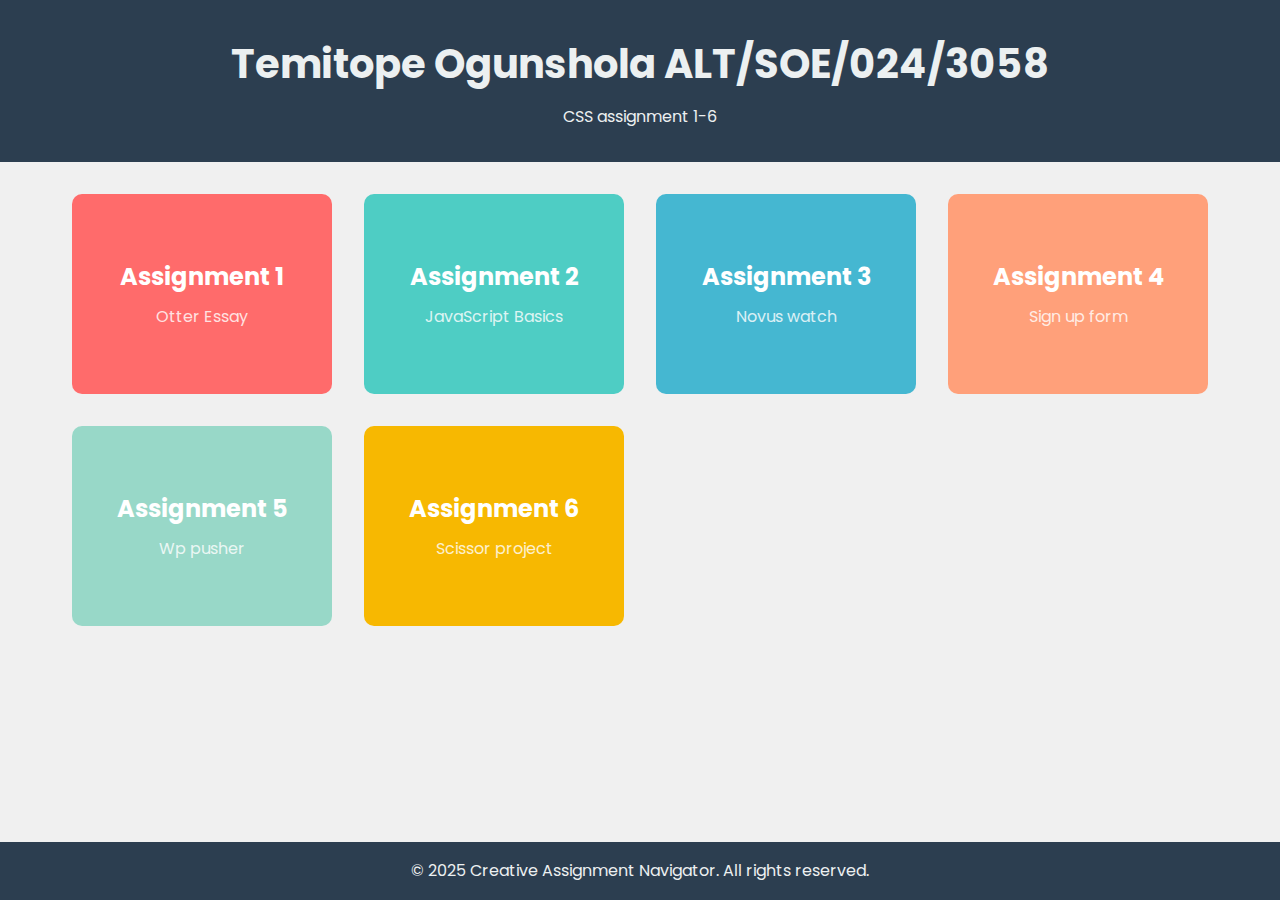
==== index.html @ b356beb3 "adding homepage" ====
<!DOCTYPE html>
<html lang="en">
<head>
    <meta charset="UTF-8">
    <meta name="viewport" content="width=device-width, initial-scale=1.0">
    <title>Creative Assignment Navigator</title>
    <link rel="stylesheet" href="style.css">
    <link href="https://fonts.googleapis.com/css2?family=Poppins:wght@300;400;600&display=swap" rel="stylesheet">
</head>
<body>
    <header>
        <h1>Temitope Ogunshola ALT/SOE/024/3058</h1>
        <p>CSS assignment 1-6</p>
    </header>
    <main>
        <div class="assignment-grid">
            <a href="./OtterEssay/index.html" class="assignment-card" style="--bg-color: #FF6B6B;">
                <h2>Assignment 1</h2>
                <p>Otter Essay</p>
            </a>
            <a href="#" class="assignment-card" style="--bg-color: #4ECDC4;">
                <h2>Assignment 2</h2>
                <p>JavaScript Basics</p>
            </a>
            <a href="./NovusWatch/index.html" class="assignment-card" style="--bg-color: #45B7D1;">
                <h2>Assignment 3</h2>
                <p>Novus watch</p>
            </a>
            <a href="./SignupForm/index.html" class="assignment-card" style="--bg-color: #FFA07A;">
                <h2>Assignment 4</h2>
                <p>Sign up form</p>
            </a>
            <a href="./WpPusher/index.html" class="assignment-card" style="--bg-color: #98D8C8;">
                <h2>Assignment 5</h2>
                <p>Wp pusher</p>
            </a>
            <a href="./scissor-project/index.html" class="assignment-card" style="--bg-color: #F7B801;">
                <h2>Assignment 6</h2>
                <p>Scissor project</p>
            </a>
        </div>
    </main>
    <footer>
        <p>&copy; 2025 Creative Assignment Navigator. All rights reserved.</p>
    </footer>
</body>
</html>
---- style.css ----
* {
    margin: 0;
    padding: 0;
    box-sizing: border-box;
}

body {
    font-family: 'Poppins', sans-serif;
    background-color: #f0f0f0;
    color: #333;
    line-height: 1.6;
}

header {
    background-color: #2c3e50;
    color: #ecf0f1;
    text-align: center;
    padding: 2rem 0;
}

header h1 {
    font-size: 2.5rem;
    margin-bottom: 0.5rem;
}

main {
    max-width: 1200px;
    margin: 2rem auto;
    padding: 0 2rem;
}

.assignment-grid {
    display: grid;
    grid-template-columns: repeat(auto-fit, minmax(250px, 1fr));
    gap: 2rem;
}

.assignment-card {
    background-color: var(--bg-color);
    color: #fff;
    padding: 2rem;
    border-radius: 10px;
    text-decoration: none;
    transition: transform 0.3s ease, box-shadow 0.3s ease;
    display: flex;
    flex-direction: column;
    justify-content: center;
    align-items: center;
    text-align: center;
    min-height: 200px;
}

.assignment-card:hover {
    transform: translateY(-5px);
    box-shadow: 0 10px 20px rgba(0, 0, 0, 0.1);
}

.assignment-card h2 {
    font-size: 1.5rem;
    margin-bottom: 0.5rem;
}

.assignment-card p {
    font-size: 1rem;
    opacity: 0.8;
}

footer {
    background-color: #2c3e50;
    color: #ecf0f1;
    text-align: center;
    padding: 1rem 0;
    position: fixed;
    bottom: 0;
    width: 100%;
}

@media (max-width: 768px) {
    header h1 {
        font-size: 2rem;
    }

    .assignment-grid {
        grid-template-columns: 1fr;
    }
}
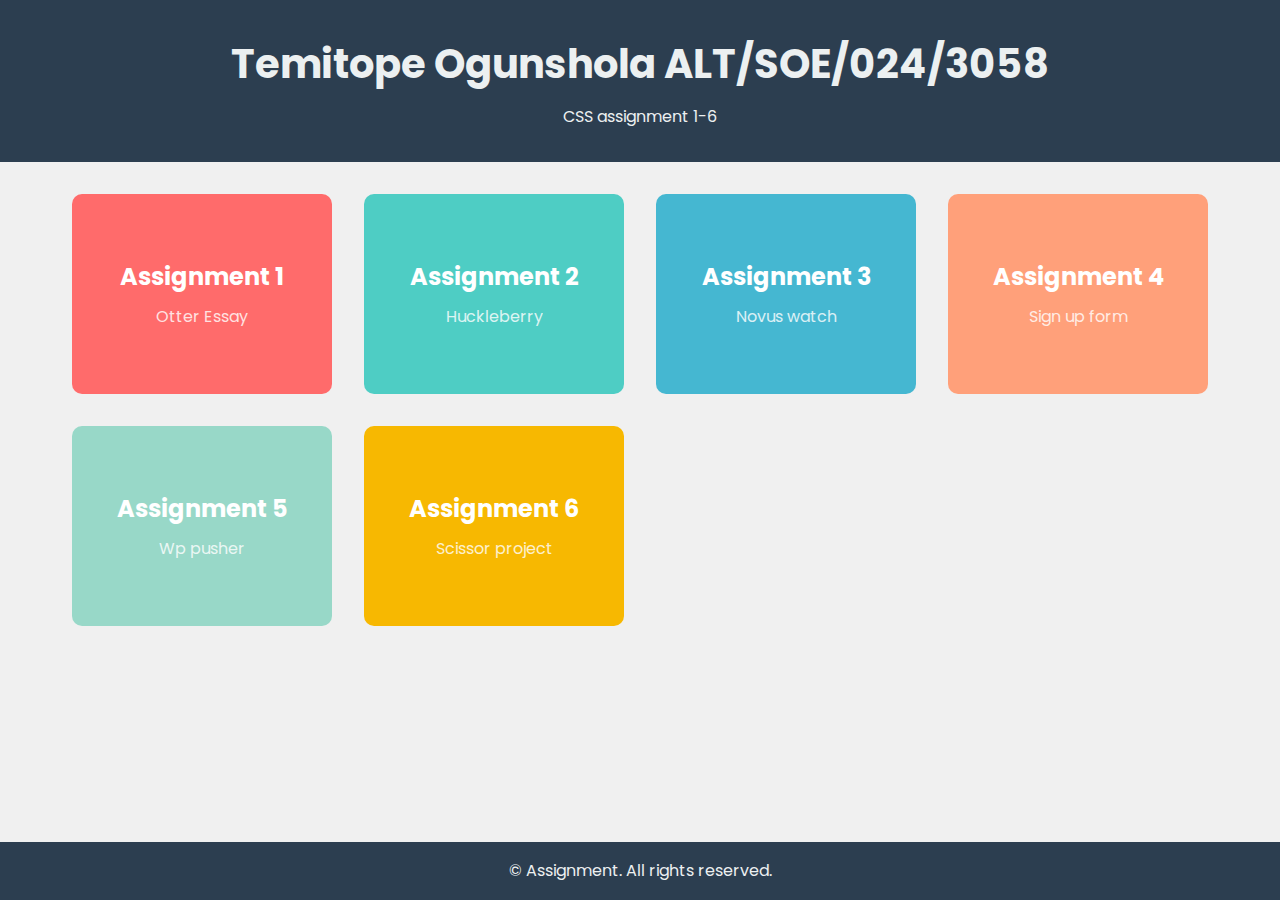
==== commit 8292d364: "update assignemt 2" ====
--- a/index.html
+++ b/index.html
@@ -3,7 +3,7 @@
 <head>
     <meta charset="UTF-8">
     <meta name="viewport" content="width=device-width, initial-scale=1.0">
-    <title>Creative Assignment Navigator</title>
+    <title>Assignment</title>
     <link rel="stylesheet" href="style.css">
     <link href="https://fonts.googleapis.com/css2?family=Poppins:wght@300;400;600&display=swap" rel="stylesheet">
 </head>
@@ -18,9 +18,9 @@
                 <h2>Assignment 1</h2>
                 <p>Otter Essay</p>
             </a>
-            <a href="#" class="assignment-card" style="--bg-color: #4ECDC4;">
+            <a href="./Huckleberry/index.html" class="assignment-card" style="--bg-color: #4ECDC4;">
                 <h2>Assignment 2</h2>
-                <p>JavaScript Basics</p>
+                <p>Huckleberry</p>
             </a>
             <a href="./NovusWatch/index.html" class="assignment-card" style="--bg-color: #45B7D1;">
                 <h2>Assignment 3</h2>
@@ -41,7 +41,7 @@
         </div>
     </main>
     <footer>
-        <p>&copy; 2025 Creative Assignment Navigator. All rights reserved.</p>
+        <p>&copy; Assignment. All rights reserved.</p>
     </footer>
 </body>
 </html>
